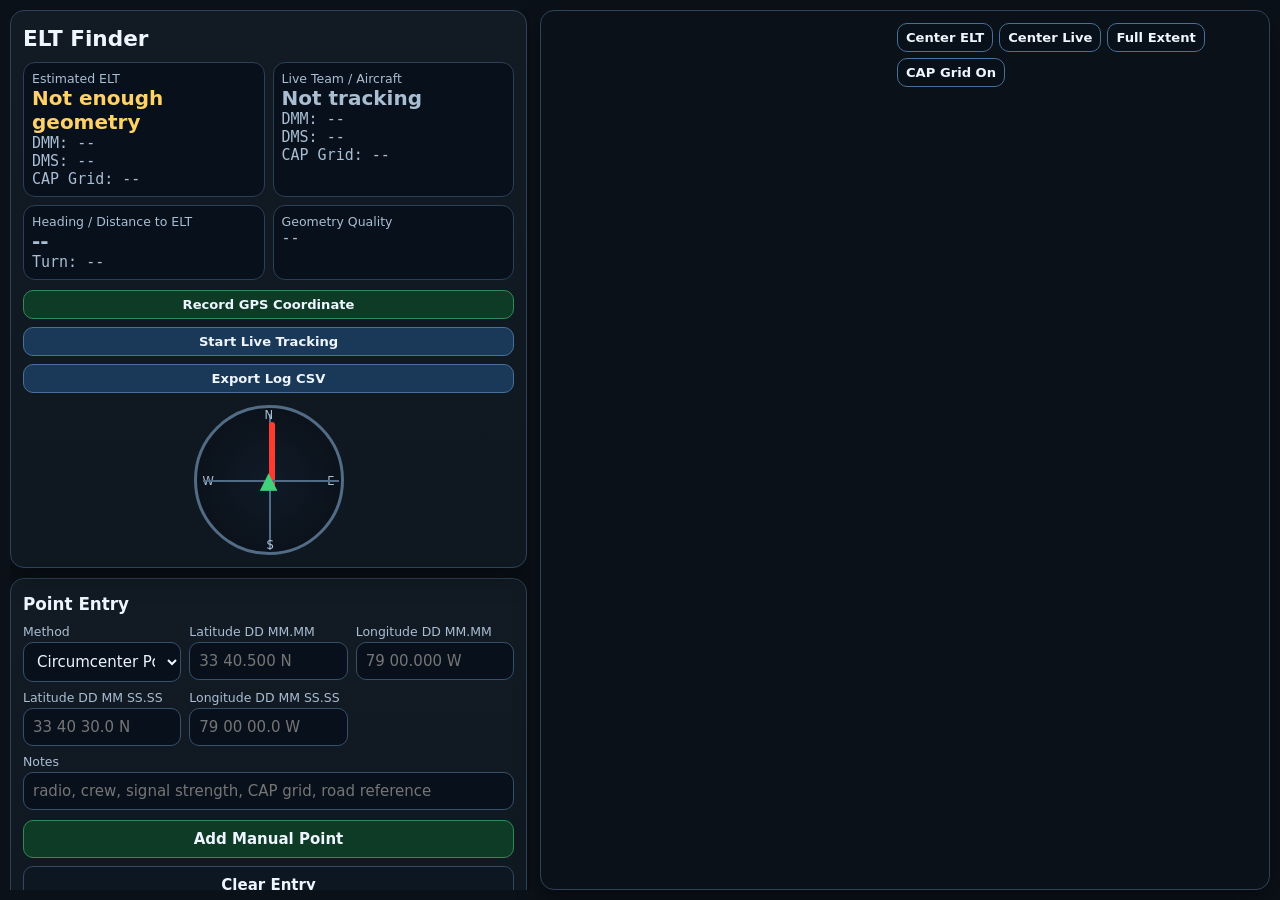
==== eltFinder/index.html @ d03dcc2c "Add files via upload Single file got too big when I was working on it." ====
<!doctype html>
<html lang="en">
<head>
  <meta charset="utf-8" />
  <meta name="viewport" content="width=device-width, initial-scale=1, viewport-fit=cover" />
  <title>ELT Finder - CAP Grid</title>
  <link rel="stylesheet" href="https://js.arcgis.com/4.34/esri/themes/dark/main.css" />
  <link rel="stylesheet" href="css/style.css" />
  <script src="https://js.arcgis.com/4.34/"></script>
</head>
<body>
<div class="app">
  <section class="left">
    <div class="card sticky">
      <h1>ELT Finder</h1>
      <div class="summary">
        <div><small>Estimated ELT</small><span id="eltStatus" class="big warn">Not enough geometry</span><br><span id="eltDmm" class="mono muted">DMM: --</span><br><span id="eltDms" class="mono muted">DMS: --</span><br><span id="eltCapGrid" class="mono muted">CAP Grid: --</span></div>
        <div><small>Live Team / Aircraft</small><span id="liveStatus" class="big muted">Not tracking</span><br><span id="liveDmm" class="mono muted">DMM: --</span><br><span id="liveDms" class="mono muted">DMS: --</span><br><span id="liveCapGrid" class="mono muted">CAP Grid: --</span></div>
        <div><small>Heading / Distance to ELT</small><span id="navInfo" class="big muted">--</span><br><span id="turnInfo" class="mono muted">Turn: --</span></div>
        <div><small>Geometry Quality</small><span id="qualityInfo" class="mono muted">--</span></div>
      </div>
      <div class="row" style="margin-top:10px">
        <button id="gpsOnce" class="good mini">Record GPS Coordinate</button>
        <button id="toggleLive" class="mini">Start Live Tracking</button>
        <button id="exportLog" class="mini">Export Log CSV</button>
      </div>
      <div class="adf" title="Relative bearing needle: straight up means on course" style="margin-top:12px"><span class="adflabel n">N</span><span class="adflabel e">E</span><span class="adflabel s">S</span><span class="adflabel w">W</span><div id="needle" class="needle"></div><div class="plane">▲</div></div>
    </div>

    <div class="card">
      <h2>Point Entry</h2>
      <div class="grid3">
        <div><label>Method</label><select id="method"><option value="C">Circumcenter Point</option><option value="D">Directional Bearing to ELT</option><option value="W">Wing Null Left / Right</option></select></div>
        <div id="sideBox" style="display:none"><label>Wing Null Side</label><select id="wingSide"><option value="L">Left Wing</option><option value="R">Right Wing</option></select></div>
        <div id="bearingBox" style="display:none"><label id="bearingLabel">Bearing to ELT</label><input id="bearing" inputmode="decimal" placeholder="degrees" /></div>
        <div><label>Latitude DD MM.MM</label><input id="latDmm" placeholder="33 40.500 N" /></div>
        <div><label>Longitude DD MM.MM</label><input id="lonDmm" placeholder="79 00.000 W" /></div>
        <div><label>Latitude DD MM SS.SS</label><input id="latDms" placeholder="33 40 30.0 N" /></div>
        <div><label>Longitude DD MM SS.SS</label><input id="lonDms" placeholder="79 00 00.0 W" /></div>
        <div class="span3"><label>Notes</label><input id="notes" placeholder="radio, crew, signal strength, CAP grid, road reference" /></div>
      </div>
      <div class="row" style="margin-top:10px"><button id="addPoint" class="good">Add Manual Point</button><button id="clearForm" class="ghost">Clear Entry</button><button id="clearAll" class="danger">Clear All</button></div>
      <p class="muted">Coordinate entry accepts DD MM.MM or DD MM SS.SS, with optional N/S/E/W. Negative longitude also works. Directional bearings are true degrees unless you intentionally enter magnetic-adjusted values.</p>
    </div>

    <div class="card">
      <h2>Map Entry</h2>
      <div class="row"><label style="width:auto"><input id="mapClick" type="checkbox" checked style="width:auto"> Click map to record points</label><span class="muted">Default click method is Circumcenter unless changed above.</span></div>
    </div>

    <div class="card">
      <h2>Recorded Points</h2>
      <div class="tablewrap"><table id="pointsTable"><thead><tr><th>Type</th><th>Time</th><th>Lat DMM</th><th>Lon DMM</th><th>Lat DMS</th><th>Lon DMS</th><th>Bearing / Heading</th><th>ELT Bearing Used</th><th>Side</th><th>Notes</th><th>Action</th></tr></thead><tbody></tbody></table></div>
    </div>

    <div class="card" id="mathNotes" style="display:none">
      <h2>Math Notes / Field Caveats</h2>
      <p class="muted">Circumcenter points create perpendicular bisectors of chords. Directional and Wing Null points create rays from known positions. The estimator uses all available lines; it only uses a two-circumcenter perpendicular when other directional lines can select the practical crossing side. Long-distance accuracy is approximated with a local tangent plane centered on the input points, which is appropriate for SAR-scale work but not geodetic survey work.</p>
      <p class="warn">Devil's-advocate checks included: near-parallel lines, duplicate points, bad bearings, left/right wing normalization, RMS fit error, and geometry quality warnings.</p>
    </div>
  </section>

  <section class="mapwrap">
    <div class="mapbuttons"><button id="centerElt" class="mini">Center ELT</button><button id="centerLive" class="mini">Center Live</button><button id="fullExtent" class="mini">Full Extent</button><button id="toggleCapGrid" class="mini">CAP Grid On</button></div>
    <div id="viewDiv"></div>
  </section>
</div>
<script src="js/app.js"></script>
</body>
</html>
---- eltFinder/css/style.css ----
:root{--bg:#0b1118;--panel:#121b24;--panel2:#182636;--text:#eef5ff;--muted:#a9bdd3;--line:#2e435b;--red:#ff3b30;--blue:#2f8cff;--yellow:#ffd23f;--green:#41d17d;--orange:#ff9f0a;--shadow:0 10px 24px rgba(0,0,0,.35);--radius:14px}
    *{box-sizing:border-box} body{margin:0;background:var(--bg);color:var(--text);font-family:system-ui,-apple-system,Segoe UI,Roboto,Arial,sans-serif;font-size:15px} h1,h2,h3{margin:.2rem 0 .65rem} h1{font-size:1.35rem} h2{font-size:1.05rem} h3{font-size:.95rem;color:var(--muted)}
    .app{display:grid;grid-template-columns:minmax(360px,520px) 1fr;gap:10px;height:100vh;padding:10px}.left{overflow:auto;padding-right:3px}.mapwrap{position:relative;min-height:440px;border:1px solid var(--line);border-radius:var(--radius);overflow:hidden;box-shadow:var(--shadow)}#viewDiv{height:100%;width:100%;min-height:calc(100vh - 22px)}
    .card{background:linear-gradient(180deg,var(--panel),#0f1721);border:1px solid var(--line);border-radius:var(--radius);padding:12px;margin-bottom:10px;box-shadow:var(--shadow)}.sticky{position:sticky;top:0;z-index:5}.row{display:flex;gap:8px;flex-wrap:wrap;align-items:center}.grid{display:grid;grid-template-columns:repeat(2,minmax(0,1fr));gap:8px}.grid3{display:grid;grid-template-columns:repeat(3,minmax(0,1fr));gap:8px}.span2{grid-column:span 2}.span3{grid-column:span 3}
    label{display:block;color:var(--muted);font-size:.78rem;margin-bottom:3px} input,select,button,textarea{width:100%;font:inherit;border-radius:10px;border:1px solid #36506b;background:#08111b;color:var(--text);padding:9px} button{cursor:pointer;background:#1a3857;border-color:#47709a;font-weight:650} button:hover{filter:brightness(1.12)} button.danger{background:#3b1115;border-color:#8f2630} button.ghost{background:#0d1722;border-color:#33475d} button.good{background:#0e3b26;border-color:#2e8b57}.mini{padding:6px 8px;font-size:.82rem}.muted{color:var(--muted)}.warn{color:#ffd166}.ok{color:var(--green)}.bad{color:var(--red)}.big{font-size:1.25rem;font-weight:800}.mono{font-family:ui-monospace,SFMono-Regular,Consolas,monospace}
    .summary{display:grid;grid-template-columns:1fr 1fr;gap:8px}.summary div{background:#08111b;border:1px solid #2b4057;border-radius:12px;padding:8px}.summary small{display:block;color:var(--muted)}
    .adf{width:150px;height:150px;border-radius:50%;border:3px solid #526c86;position:relative;margin:auto;background:radial-gradient(circle,#101b28 0,#0b121b 70%)}.adf:before,.adf:after{content:"";position:absolute;background:#526c86}.adf:before{left:50%;top:6px;width:2px;height:136px}.adf:after{top:50%;left:6px;height:2px;width:136px}.needle{position:absolute;left:72px;top:14px;width:6px;height:68px;background:var(--red);transform-origin:50% 61px;border-radius:4px}.plane{position:absolute;left:50%;top:50%;transform:translate(-50%,-50%);color:var(--green);font-size:23px;z-index:3}.adflabel{position:absolute;font-size:.72rem;color:var(--muted)}.n{left:68px;top:0}.e{right:6px;top:66px}.s{left:70px;bottom:0}.w{left:6px;top:66px}
    .tablewrap{overflow:auto;border:1px solid var(--line);border-radius:12px} table{border-collapse:collapse;width:100%;min-width:980px;background:#08111b} th,td{border-bottom:1px solid #24394f;padding:6px;text-align:left;vertical-align:top} th{position:sticky;top:0;background:#132235;color:#cbe1fa;z-index:1} td input,td select{padding:6px;border-radius:8px;min-width:74px}.tag{display:inline-block;border-radius:999px;padding:2px 8px;font-size:.75rem;font-weight:800}.tag.c{background:rgba(47,140,255,.18);color:var(--blue);border:1px solid var(--blue)}.tag.d,.tag.w{background:rgba(255,210,63,.15);color:var(--yellow);border:1px solid var(--yellow)}.tag.e{background:rgba(255,59,48,.15);color:var(--red);border:1px solid var(--red)}.tag.t{background:rgba(65,209,125,.15);color:var(--green);border:1px solid var(--green)}
    .mapbuttons{position:absolute;right:12px;top:12px;z-index:4;display:flex;gap:6px;flex-wrap:wrap;max-width:360px}.mapbuttons button{width:auto;background:rgba(8,17,27,.88)}
    @media(max-width:980px){.app{display:block;height:auto}.mapwrap{height:72vh;margin-bottom:10px}#viewDiv{min-height:72vh}.sticky{position:relative}.summary{grid-template-columns:1fr}.grid,.grid3{grid-template-columns:1fr}.span2,.span3{grid-column:span 1}}
    @media print{.mapwrap{height:500px}.app{display:block}.card, .mapwrap{break-inside:avoid}button{display:none}}
.capgrid-value{color:var(--green);font-weight:800}
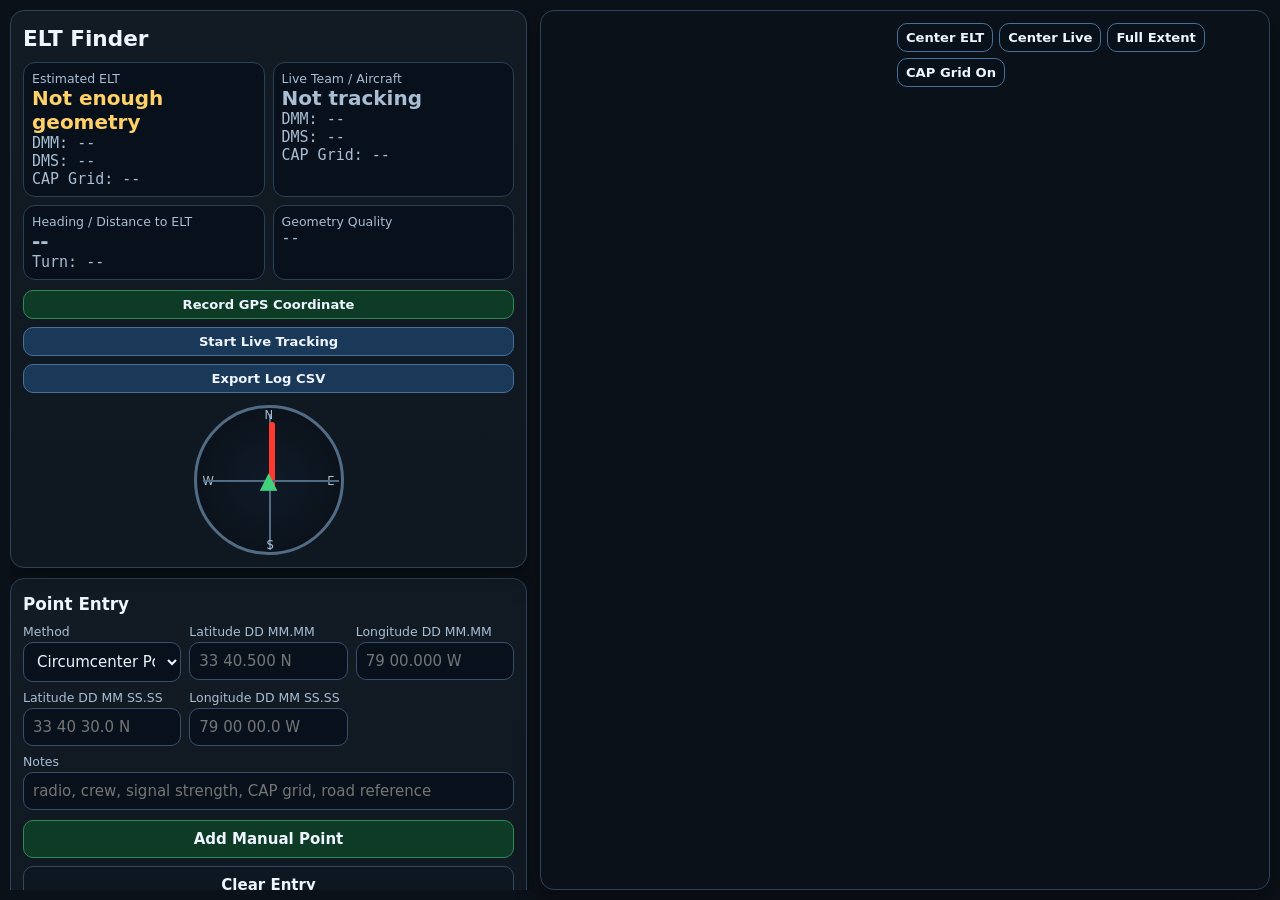
==== commit 770f8a66: "Update index.html Removing Wing Null method and adding defaulting GPS coordinates for directionals a" ====
--- a/eltFinder/index.html
+++ b/eltFinder/index.html
@@ -30,8 +30,7 @@
     <div class="card">
       <h2>Point Entry</h2>
       <div class="grid3">
-        <div><label>Method</label><select id="method"><option value="C">Circumcenter Point</option><option value="D">Directional Bearing to ELT</option><option value="W">Wing Null Left / Right</option></select></div>
-        <div id="sideBox" style="display:none"><label>Wing Null Side</label><select id="wingSide"><option value="L">Left Wing</option><option value="R">Right Wing</option></select></div>
+        <div><label>Method</label><select id="method"><option value="C">Circumcenter Point</option><option value="D">Directional Bearing to ELT</option></select></div>
         <div id="bearingBox" style="display:none"><label id="bearingLabel">Bearing to ELT</label><input id="bearing" inputmode="decimal" placeholder="degrees" /></div>
         <div><label>Latitude DD MM.MM</label><input id="latDmm" placeholder="33 40.500 N" /></div>
         <div><label>Longitude DD MM.MM</label><input id="lonDmm" placeholder="79 00.000 W" /></div>
@@ -40,23 +39,23 @@
         <div class="span3"><label>Notes</label><input id="notes" placeholder="radio, crew, signal strength, CAP grid, road reference" /></div>
       </div>
       <div class="row" style="margin-top:10px"><button id="addPoint" class="good">Add Manual Point</button><button id="clearForm" class="ghost">Clear Entry</button><button id="clearAll" class="danger">Clear All</button></div>
-      <p class="muted">Coordinate entry accepts DD MM.MM or DD MM SS.SS, with optional N/S/E/W. Negative longitude also works. Directional bearings are true degrees unless you intentionally enter magnetic-adjusted values.</p>
+      <p class="muted">Coordinate entry accepts DD MM.MM or DD MM SS.SS, with optional N/S/E/W. Negative longitude also works. Directional bearings are true degrees unless you intentionally enter magnetic-adjusted values. When a method is selected, the tool attempts to populate the current GPS coordinate, current heading, and current CAP Grid in Notes.</p>
     </div>
 
     <div class="card">
       <h2>Map Entry</h2>
-      <div class="row"><label style="width:auto"><input id="mapClick" type="checkbox" checked style="width:auto"> Click map to record points</label><span class="muted">Default click method is Circumcenter unless changed above.</span></div>
+      <div class="row"><label style="width:auto"><input id="mapClick" type="checkbox" style="width:auto"> Click map to record points</label><span class="muted">Default click method is Circumcenter unless changed above.</span></div>
     </div>
 
     <div class="card">
       <h2>Recorded Points</h2>
-      <div class="tablewrap"><table id="pointsTable"><thead><tr><th>Type</th><th>Time</th><th>Lat DMM</th><th>Lon DMM</th><th>Lat DMS</th><th>Lon DMS</th><th>Bearing / Heading</th><th>ELT Bearing Used</th><th>Side</th><th>Notes</th><th>Action</th></tr></thead><tbody></tbody></table></div>
+      <div class="tablewrap"><table id="pointsTable"><thead><tr><th>Type</th><th>Time</th><th>Lat DMM</th><th>Lon DMM</th><th>Lat DMS</th><th>Lon DMS</th><th>Bearing to ELT</th><th>ELT Bearing Used</th><th>Notes</th><th>Action</th></tr></thead><tbody></tbody></table></div>
     </div>
 
     <div class="card" id="mathNotes" style="display:none">
       <h2>Math Notes / Field Caveats</h2>
-      <p class="muted">Circumcenter points create perpendicular bisectors of chords. Directional and Wing Null points create rays from known positions. The estimator uses all available lines; it only uses a two-circumcenter perpendicular when other directional lines can select the practical crossing side. Long-distance accuracy is approximated with a local tangent plane centered on the input points, which is appropriate for SAR-scale work but not geodetic survey work.</p>
-      <p class="warn">Devil's-advocate checks included: near-parallel lines, duplicate points, bad bearings, left/right wing normalization, RMS fit error, and geometry quality warnings.</p>
+      <p class="muted">Circumcenter points create perpendicular bisectors of chords. Directional Bearing points create rays from known positions. The estimator uses all available lines. Long-distance accuracy is approximated with a local tangent plane centered on the input points, which is appropriate for SAR-scale work but not geodetic survey work.</p>
+      <p class="warn">Devil's-advocate checks included: near-parallel lines, duplicate points, bad bearings, RMS fit error, and geometry quality warnings.</p>
     </div>
   </section>
 
